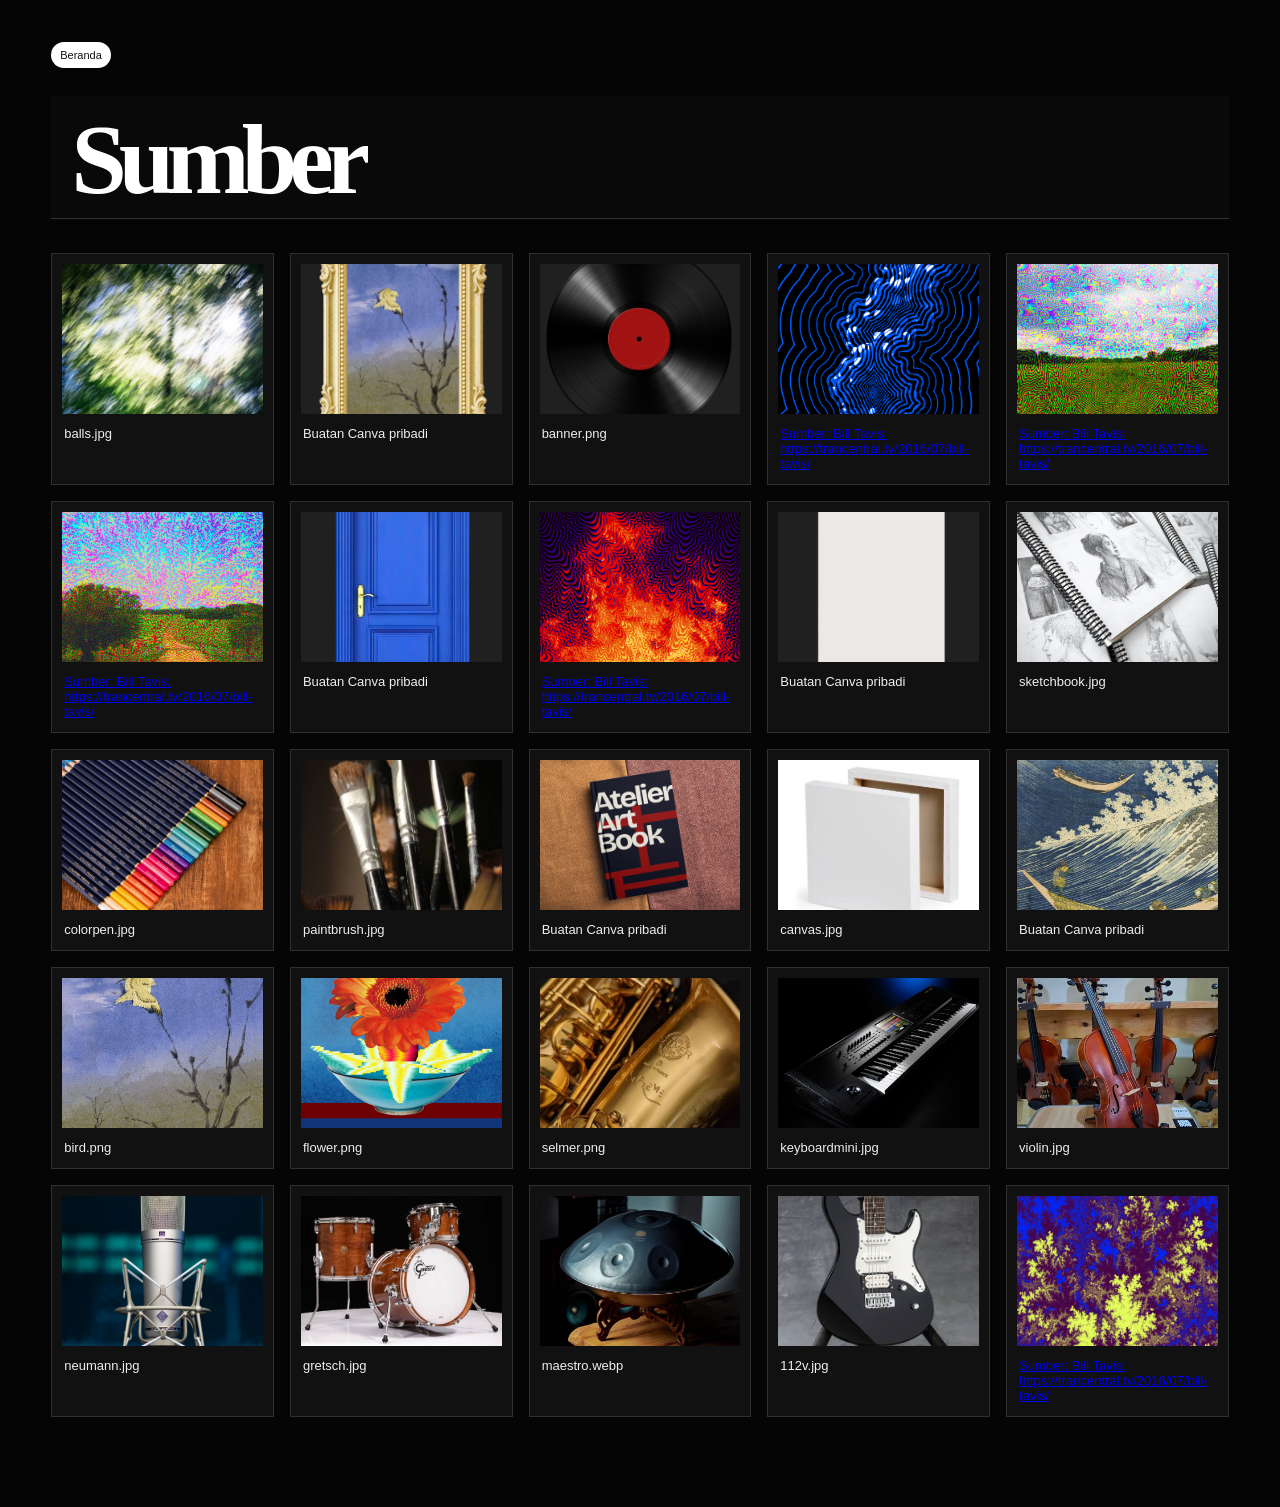
==== sumber.html @ 45112a95 "ww aa" ====
<!DOCTYPE html>
<html lang="id">
<head>
    <meta charset="UTF-8">
    <meta name="viewport" content="width=device-width, initial-scale=1">
    <title>Atelier — Sumber</title>
    <link rel="stylesheet" href="style.css">
    <style>
        body.source-page { min-height:100vh; color:#fff; background:#050505 !important; background-image:none !important; }
        body.source-page main.source-shell { background:#050505 !important; background-image:none !important; box-shadow:none; border:0; }
        .source-shell { width:min(1200px,92%); margin:0 auto; padding:42px 0 70px; }
        .source-header { display:flex; align-items:end; justify-content:space-between; gap:24px; margin-bottom:34px; padding-bottom:18px; border-bottom:1px solid #333; }
        .source-header h1 { margin:0; color:#fff; font:700 clamp(46px,8vw,100px)/.8 'Century Schoolbook',Georgia,serif; letter-spacing:-.08em; }
        .source-header p { max-width:360px; margin:0; color:#aaa; font:13px/1.5 Helvetica,Arial,sans-serif; }
        .source-back { display:inline-block; align-self:flex-start; width:max-content; margin-bottom:28px; padding:7px 9px; color:#111; background:#fff; border-radius:999px; font:11px Helvetica,Arial,sans-serif; text-decoration:none; }
        .source-back:hover { color:#fff; background:#e00000; }
        .source-list { display:grid; grid-template-columns:repeat(auto-fill,minmax(190px,1fr)); gap:16px; }
        .source-item { min-width:0; padding:10px; background:#111; border:1px solid #303030; }
        .source-item img { display:block; width:100%; height:150px; object-fit:cover; background:#202020; }
        .source-item figcaption { padding:12px 2px 3px; color:#eee; font:13px Helvetica,Arial,sans-serif; overflow-wrap:anywhere; }
        @media (max-width:650px) { .source-header { display:block; } .source-header p { margin-top:18px; } .source-list { grid-template-columns:repeat(2,minmax(0,1fr)); gap:10px; } .source-item img { height:120px; } }
    </style>
</head>
<body class="source-page">
    <main class="source-shell">
        <a class="source-back" href="index.html">Beranda</a>
        <header class="source-header">
            <h1>Sumber</h1>
        </header>
        <section class="source-list" aria-label="Gambar yang digunakan Atelier">
            <figure class="source-item"><img src="balls.jpg" alt="Balls background"><figcaption>balls.jpg</figcaption></figure>
            <figure class="source-item"><img src="aboutuspaint.png" alt="About Us artwork"><figcaption>Buatan Canva pribadi</figcaption></figure>
            <figure class="source-item"><img src="banner.png" alt="Disk artwork"><figcaption>banner.png</figcaption></figure>
            <figure class="source-item"><img src="dna.gif" alt="DNA background"><figcaption><a href="https://trancentral.tv/2016/07/bill-tavis/" target="_blank" rel="noopener noreferrer">Sumber: Bill Tavis: https://trancentral.tv/2016/07/bill-tavis/</a></figcaption></figure>
            <figure class="source-item"><img src="natureflat.gif" alt="Nature flat background"><figcaption><a href="https://trancentral.tv/2016/07/bill-tavis/" target="_blank" rel="noopener noreferrer">Sumber: Bill Tavis: https://trancentral.tv/2016/07/bill-tavis/</a></figcaption></figure>
            <figure class="source-item"><img src="nature.gif" alt="Nature background"><figcaption><a href="https://trancentral.tv/2016/07/bill-tavis/" target="_blank" rel="noopener noreferrer">Sumber: Bill Tavis: https://trancentral.tv/2016/07/bill-tavis/</a></figcaption></figure>
            <figure class="source-item"><img src="door.png" alt="Blue door"><figcaption>Buatan Canva pribadi</figcaption></figure>
            <figure class="source-item"><img src="bonfire.gif" alt="Bonfire background"><figcaption><a href="https://trancentral.tv/2016/07/bill-tavis/" target="_blank" rel="noopener noreferrer">Sumber: Bill Tavis: https://trancentral.tv/2016/07/bill-tavis/</a></figcaption></figure>
            <figure class="source-item"><img src="cartbg.png" alt="Cart background"><figcaption>Buatan Canva pribadi</figcaption></figure>
            <figure class="source-item"><img src="sketchbook.jpg" alt="Sketchbook"><figcaption>sketchbook.jpg</figcaption></figure>
            <figure class="source-item"><img src="colorpen.jpg" alt="Colored pencils"><figcaption>colorpen.jpg</figcaption></figure>
            <figure class="source-item"><img src="paintbrush.jpg" alt="Paintbrushes"><figcaption>paintbrush.jpg</figcaption></figure>
            <figure class="source-item"><img src="refbook.png" alt="Reference book"><figcaption>Buatan Canva pribadi</figcaption></figure>
            <figure class="source-item"><img src="canvas.jpg" alt="Canvas"><figcaption>canvas.jpg</figcaption></figure>
            <figure class="source-item"><img src="water.png" alt="Water artwork"><figcaption>Buatan Canva pribadi</figcaption></figure>
            <figure class="source-item"><img src="bird.png" alt="Bird artwork"><figcaption>bird.png</figcaption></figure>
            <figure class="source-item"><img src="flower.png" alt="Flower artwork"><figcaption>flower.png</figcaption></figure>
            <figure class="source-item"><img src="selmer.png" alt="Selmer instrument"><figcaption>selmer.png</figcaption></figure>
            <figure class="source-item"><img src="keyboardmini.jpg" alt="Small keyboard"><figcaption>keyboardmini.jpg</figcaption></figure>
            <figure class="source-item"><img src="violin.jpg" alt="Violin"><figcaption>violin.jpg</figcaption></figure>
            <figure class="source-item"><img src="neumann.jpg" alt="Neumann microphone"><figcaption>neumann.jpg</figcaption></figure>
            <figure class="source-item"><img src="gretsch.jpg" alt="Gretsch drum"><figcaption>gretsch.jpg</figcaption></figure>
            <figure class="source-item"><img src="maestro.webp" alt="Maestro handpan"><figcaption>maestro.webp</figcaption></figure>
            <figure class="source-item"><img src="112v.jpg" alt="Yamaha Pacifica guitar"><figcaption>112v.jpg</figcaption></figure>
            <figure class="source-item"><img src="tum.gif" alt="Checkout background"><figcaption><a href="https://trancentral.tv/2016/07/bill-tavis/" target="_blank" rel="noopener noreferrer">Sumber: Bill Tavis: https://trancentral.tv/2016/07/bill-tavis/</a></figcaption></figure>
        </section>
    </main>
</body>
</html>
---- style.css ----
/* =========================================================
   NOTHING TECH (1) DESIGN SYSTEM
   ========================================================= */

@import url('https://fonts.cdnfonts.com/css/ntype82');
@import url('https://fonts.googleapis.com/css2?family=Space+Mono:wght@400;700&display=swap');
@import url('https://fonts.googleapis.com/css2?family=PT+Serif:wght@400;700&display=swap');

* {
    margin: 0;
    padding: 0;
    box-sizing: border-box;
}

body {
    font-family: 'PT Serif', Georgia, serif;
    font-weight: 700;
    background-color: #050505;
    color: #e5e5e5;
    letter-spacing: 0;
    min-height: 100vh;
    padding-bottom: 20px;
    -webkit-font-smoothing: antialiased;
}

header {
    background-color: rgba(10, 10, 10, 0.9);
    backdrop-filter: blur(12px);
    border-bottom: 1px solid #1f1f1f;
    padding: 24px 20px;
    text-align: center;
    position: relative;
}

.audio-toggle {
    position: absolute;
    top: 17px;
    left: 20px;
    z-index: 5;
    min-width: 54px;
    padding: 5px 8px;
    color: #888;
    background: transparent;
    border: 1px solid #333;
    border-radius: 999px;
    font: 10px 'Space Mono', 'Courier New', monospace;
    cursor: pointer;
    transition: color .2s ease, border-color .2s ease, background-color .2s ease;
}

.audio-toggle:hover,
.audio-toggle.is-playing {
    color: #fff;
    border-color: #777;
    background: #151515;
}

.audio-toggle.is-playing::before {
    content: '● ';
    color: #fff;
}

@keyframes ledPulse {
    0%, 100% { opacity: 1; transform: scale(1); }
    50% { opacity: 0.3; transform: scale(0.85); }
}

header h1 {
    font-family: 'PT Serif', Georgia, serif;
    font-size: clamp(46px, 7vw, 76px);
    font-weight: 700;
    letter-spacing: 0.02em;
    color: #ffffff;
}

header h2 {
    font-family: 'PT Serif', Georgia, serif;
    font-size: 12px;
    color: #888888;
    margin-top: 8px;
    letter-spacing: 0.22em;
}

nav {
    background-color: #0b0b0b;
    border-bottom: 1px solid #1f1f1f;
    display: flex;
    justify-content: center;
    align-items: center;
    padding: 6px 0;
}

nav a {
    font-family: 'PT Serif', Georgia, serif;
    font-size: 12px;
    color: #888;
    text-decoration: none;
    padding: 10px 22px;
    margin: 0 4px;
    letter-spacing: 0.15em;
    border: 1px solid transparent;
    transition: all 0.2s ease;
}

nav .barrier {
    color: #333;
    font-size: 10px;
}

nav a:hover {
    color: #ffffff;
    border-color: #333;
    background-color: #151515;
}

main {
    width: 96%;
    max-width: 1500px;
    margin: 20px auto;
    background: linear-gradient(rgba(8, 8, 8, 0.35), rgba(8, 8, 8, 0.45)), url('balls.jpg');
    background-size: cover;
    background-position: center;
    border: 1px solid #222222;
    padding: 40px 40px;
    box-shadow: 0 35px 70px rgba(0, 0, 0, 0.9);
    position: relative;
    min-height: 750px;
    display: flex;
    flex-direction: column;
    justify-content: center;
}

main::before {
    content: none;
    position: absolute;
    top: 15px;
    right: 20px;
    font-family: 'PT Serif', Georgia, serif;
    font-size: 10px;
    color: #555;
    letter-spacing: 0.15em;
}

main h2 {
    font-family: 'PT Serif', Georgia, serif;
    font-size: 26px;
    letter-spacing: 0.1em;
    text-align: center;
    color: #ffffff;
    margin-bottom: 12px;
}

main p {
    font-family: 'PT Serif', Georgia, serif;
    text-align: center;
    color: #b0b0b0;
    font-size: 15px;
    line-height: 1.65;
    max-width: 800px;
    margin: 0 auto 20px auto;
}

/* =========================================================
   ABOUT SECTION
   ========================================================= */

.about-section {
    position: relative;
    display: grid;
    grid-template-columns: 1fr 1fr 1fr;
    align-items: center;
    gap: 32px;
    width: 96%;
    max-width: 1500px;
    min-height: 560px;
    margin: 34px auto;
    padding: 56px 42px;
    overflow: hidden;
    color: #fff;
    background: linear-gradient(rgba(5, 5, 5, .58), rgba(5, 5, 5, .68)), url('nature.gif');
    background-size: cover;
    background-position: center;
    border: 1px solid #222;
    box-shadow: 0 35px 70px rgba(0, 0, 0, .8);
}

.about-title {
    position: relative;
    z-index: 1;
}

.about-title h2 {
    max-width: 360px;
    color: #fff;
    font-family: 'PT Serif', Georgia, serif;
    font-size: clamp(64px, 9vw, 142px);
    font-weight: 700;
    line-height: .78;
    letter-spacing: -.06em;
}

.about-art-frame {
    position: relative;
    justify-self: center;
    width: min(300px, 28vw);
    aspect-ratio: 3 / 4;
    padding: 0;
    background: transparent;
    border: 0;
    outline: 0;
    box-shadow: none;
    cursor: pointer;
    font: inherit;
    transition: transform .25s ease, filter .25s ease;
}

.about-art-frame:hover {
    transform: scale(1.03);
    filter: brightness(1.12);
}

.about-art-frame::before,
.about-art-frame::after {
    position: absolute;
    z-index: 2;
    pointer-events: none;
}

.about-art-frame::before {
    display: none;
}

.about-art-frame::after {
    content: 'More';
    top: 50%;
    left: 50%;
    display: flex;
    align-items: center;
    justify-content: center;
    width: 82px;
    height: 38px;
    color: #111;
    background: rgba(255, 255, 255, .9);
    border-radius: 999px;
    font: 12px 'Space Mono', 'Courier New', monospace;
    opacity: 0;
    transform: translate(-50%, -50%);
    transition: opacity .2s ease;
}

.about-art-frame:hover::after {
    opacity: 1;
}

.about-art-frame img {
    display: block;
    width: 100%;
    height: 100%;
    object-fit: contain;
    filter: drop-shadow(0 18px 12px rgba(0, 0, 0, .7));
    border: 0;
}

.about-copy {
    position: relative;
    z-index: 1;
    max-width: 330px;
    justify-self: end;
}

.about-copy p {
    margin: 0;
    color: #fff;
    font-family: 'PT Serif', Georgia, serif;
    font-size: clamp(18px, 2vw, 30px);
    font-weight: 700;
    line-height: 1.02;
    text-align: left;
}

.about-overlay {
    position: fixed;
    z-index: 50;
    inset: 0;
    display: grid;
    place-items: center;
    padding: 32px;
    background: linear-gradient(rgba(0, 0, 0, .72), rgba(0, 0, 0, .84)), url('natureflat.gif');
    background-size: cover;
    background-position: center;
    opacity: 0;
    pointer-events: none;
    transition: opacity .25s ease;
}

.about-overlay.is-visible {
    opacity: 1;
    pointer-events: auto;
}

.about-overlay-panel {
    display: flex;
    flex-direction: column;
    width: min(760px, 100%);
    max-height: 82vh;
    padding: clamp(28px, 5vw, 62px);
    overflow: auto;
    color: #fff;
    background: rgba(10, 10, 10, .92);
    border: 1px solid #555;
    box-shadow: 0 20px 60px rgba(0, 0, 0, .8);
}

.about-overlay-panel h2 {
    margin-bottom: 22px;
    font-family: 'PT Serif', Georgia, serif;
    font-size: clamp(38px, 6vw, 72px);
    font-weight: 700;
    line-height: .9;
}

.about-overlay-panel p {
    margin: 0 0 16px;
    color: #ddd;
    font-family: 'PT Serif', Georgia, serif;
    font-size: clamp(17px, 2vw, 23px);
    line-height: 1.35;
    text-align: justify;
}

.about-overlay-close {
    align-self: center;
    margin-top: 28px;
    padding: 11px 26px;
    color: #111;
    background: #fff;
    border: 1px solid #fff;
    border-radius: 999px;
    font: 11px 'Space Mono', 'Courier New', monospace;
    cursor: pointer;
}

.about-overlay-close:hover {
    color: #fff;
    background: #e00000;
    border-color: #e00000;
}

.interactive-hub {
    position: relative;
    width: 600px;
    height: 600px;
    margin: 30px auto;
    display: flex;
    justify-content: center;
    align-items: center;
}

.rotating-disk {
    width: 520px;
    height: 520px;
    border-radius: 50%;
    background-image: url('banner.png');
    background-size: cover;
    background-position: center;
    background-repeat: no-repeat;
    box-shadow: none;
    display: flex;
    justify-content: center;
    align-items: center;
    position: relative;
    cursor: pointer;
    animation: spinDisk 24s linear infinite;
    transition: animation-play-state 0.3s ease, border-color 0.3s ease;
    border: 0;
    overflow: hidden;
}

.rotating-disk::before {
    content: '';
    position: absolute;
    width: 480px;
    height: 480px;
    border-radius: 50%;
    border: 1px dashed rgba(255, 255, 255, 0.35);
    z-index: 1;
}

.rotating-disk::after {
    content: '';
    position: absolute;
    width: 280px;
    height: 280px;
    border-radius: 50%;
    border: 1px dotted rgba(255, 255, 255, 0.25);
    z-index: 1;
}

.interactive-hub:hover .rotating-disk {
    animation-play-state: paused;
}

.interactive-hub:hover .rotating-disk::before {
    border-color: #ffffff;
}

@keyframes spinDisk {
    0% { transform: rotate(0deg); }
    100% { transform: rotate(360deg); }
}

.disk-center-img {
    width: 145px;
    height: 145px;
    border-radius: 50%;
    object-fit: cover;
    border: 2px solid #ffffff;
    z-index: 2;
    box-shadow: 0 0 25px rgba(0, 0, 0, 0.9);
    transition: filter 0.3s ease;
}

.radial-menu {
    position: absolute;
    width: 100%;
    height: 100%;
    top: 0;
    left: 0;
    pointer-events: none;
}

.radial-item {
    position: absolute;
    top: 50%;
    left: 50%;
    width: 68px;
    height: 68px;
    margin: -34px 0 0 -34px;
    background-color: #0d0d0d;
    color: #ffffff;
    border-radius: 50%;
    display: flex;
    justify-content: center;
    align-items: center;
    text-decoration: none;
    font-family: 'PT Serif', Georgia, serif;
    font-size: 11px;
    letter-spacing: 0.05em;
    box-shadow: 0 8px 20px rgba(0,0,0,0.8);
    transition: all 0.4s cubic-bezier(0.175, 0.885, 0.32, 1.275);
    opacity: 0;
    transform: scale(0.3);
    pointer-events: none;
    border: 1px solid #333333;
}

.interactive-hub:hover .radial-item {
    opacity: 1;
    pointer-events: auto;
}

.interactive-hub:hover .radial-item:nth-child(1) { transform: translate(0, -265px); }
.interactive-hub:hover .radial-item:nth-child(2) { transform: translate(230px, -130px); }
.interactive-hub:hover .radial-item:nth-child(3) { transform: translate(230px, 130px); }
.interactive-hub:hover .radial-item:nth-child(4) { transform: translate(0, 265px); }
.interactive-hub:hover .radial-item:nth-child(5) { transform: translate(-230px, 130px); }
.interactive-hub:hover .radial-item:nth-child(6) { transform: translate(-230px, -130px); }

.radial-item:hover {
    background-color: #ffffff;
    color: #000000;
    border-color: #ffffff;
}

footer {
    background-color: #050505;
    color: #555555;
    text-align: center;
    padding: 24px;
    margin-top: 20px;
    border-top: 1px solid #1a1a1a;
    font-family: 'PT Serif', Georgia, serif;
    font-size: 11px;
    letter-spacing: 0.15em;
}

footer p { margin: 4px 0; }

@media screen and (max-width: 700px) {
    main { width: 98%; padding: 25px 15px; min-height: auto; }
    .interactive-hub { width: 350px; height: 350px; margin: 20px auto; }
    .rotating-disk { width: 300px; height: 300px; }
    .rotating-disk::before { width: 278px; height: 278px; }
    .rotating-disk::after { width: 150px; height: 150px; }
    .disk-center-img { width: 95px; height: 95px; }
    .radial-item { width: 50px; height: 50px; margin: -25px 0 0 -25px; font-size: 9px; }
    .interactive-hub:hover .radial-item:nth-child(1) { transform: translate(0, -165px); }
    .interactive-hub:hover .radial-item:nth-child(2) { transform: translate(145px, -80px); }
    .interactive-hub:hover .radial-item:nth-child(3) { transform: translate(145px, 80px); }
    .interactive-hub:hover .radial-item:nth-child(4) { transform: translate(0, 165px); }
    .interactive-hub:hover .radial-item:nth-child(5) { transform: translate(-145px, 80px); }
    .interactive-hub:hover .radial-item:nth-child(6) { transform: translate(-145px, -80px); }
    nav { flex-direction: column; }
    nav .barrier { display: none; }
    nav a { display: block; margin: 3px 0; width: 80%; }
    .audio-toggle { top: 15px; left: 14px; }

    .about-section {
        grid-template-columns: 1fr;
        gap: 48px;
        min-height: auto;
        padding: 52px 28px;
    }

    .about-title h2 { font-size: 72px; }
    .about-art-frame { width: min(260px, 62vw); }
    .about-copy { justify-self: start; }
    .about-overlay { padding: 16px; }
}
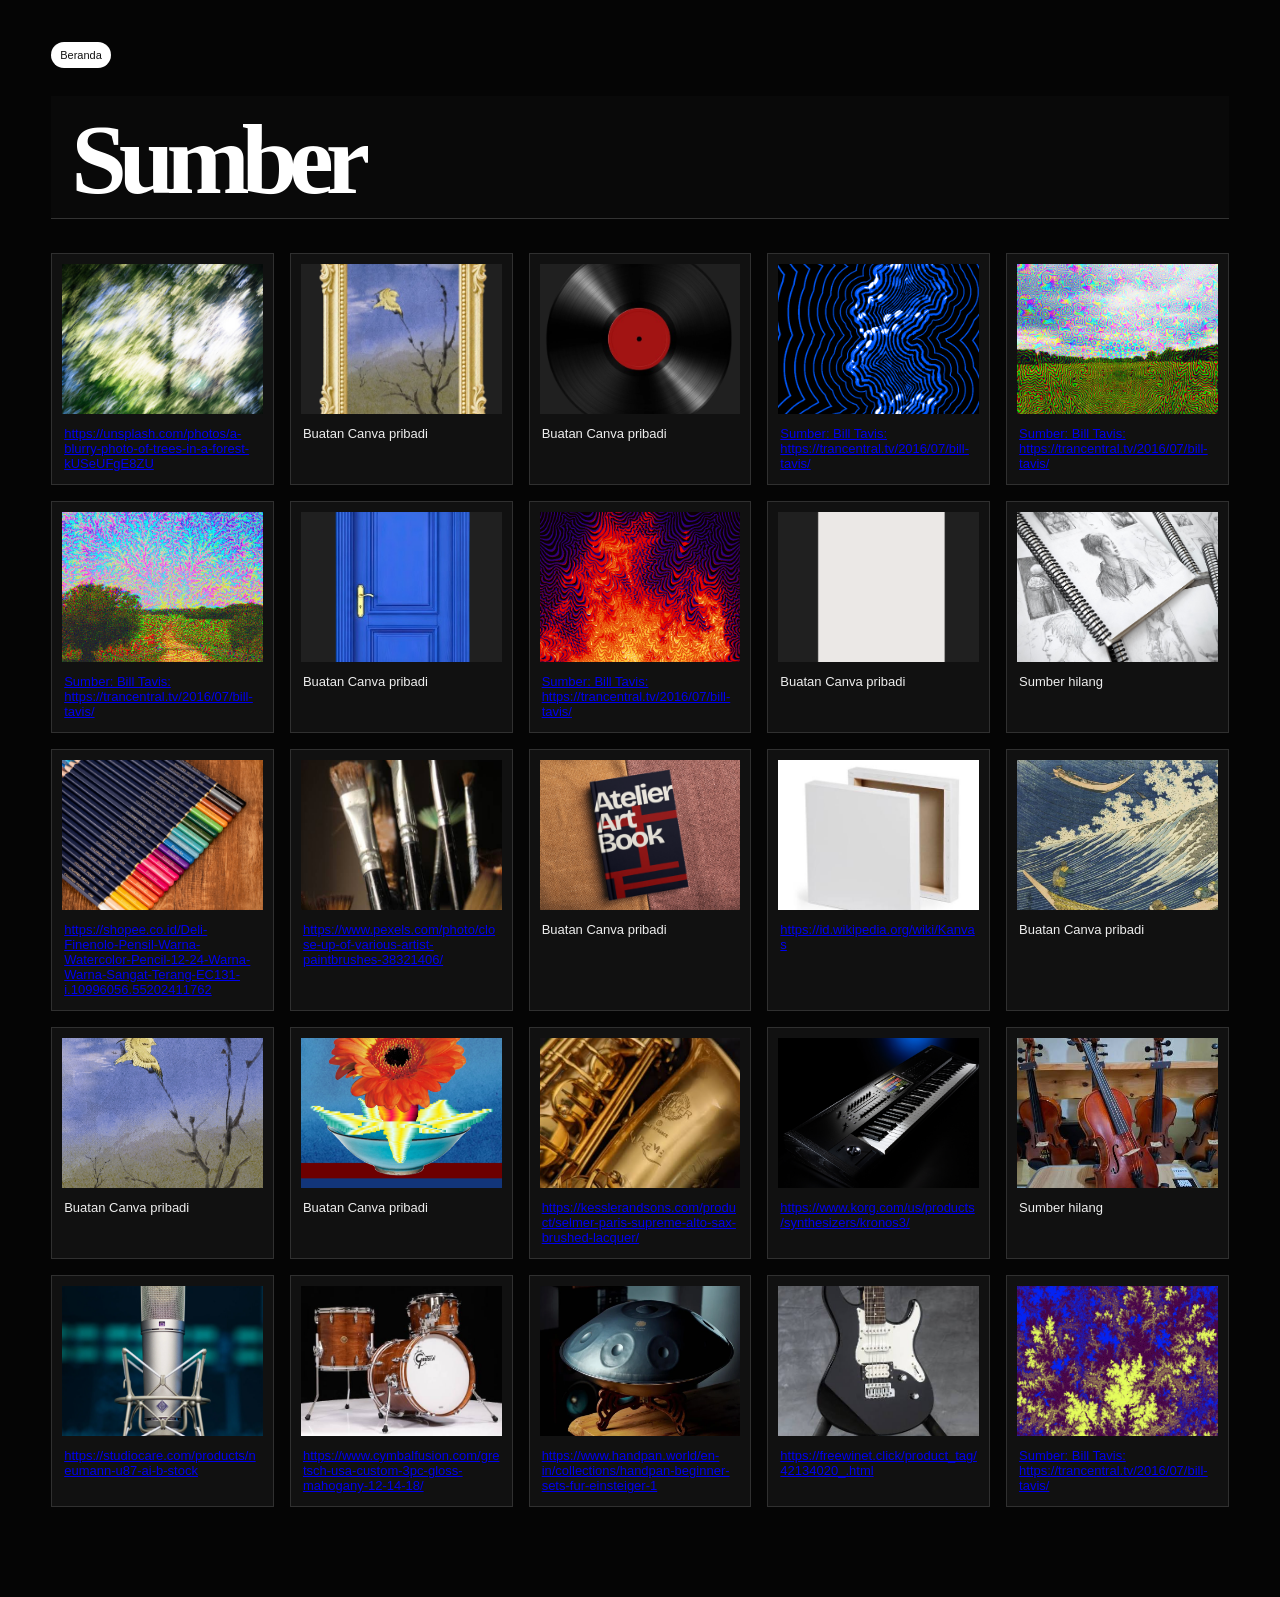
==== commit 25d243ca: "ppp aaa" ====
--- a/sumber.html
+++ b/sumber.html
@@ -28,30 +28,30 @@
             <h1>Sumber</h1>
         </header>
         <section class="source-list" aria-label="Gambar yang digunakan Atelier">
-            <figure class="source-item"><img src="balls.jpg" alt="Balls background"><figcaption>balls.jpg</figcaption></figure>
+            <figure class="source-item"><img src="balls.jpg" alt="Balls background"><figcaption><a href="https://unsplash.com/photos/a-blurry-photo-of-trees-in-a-forest-kUSeUFgE8ZU" target="_blank" rel="noopener noreferrer">https://unsplash.com/photos/a-blurry-photo-of-trees-in-a-forest-kUSeUFgE8ZU</a></figcaption></figure>
             <figure class="source-item"><img src="aboutuspaint.png" alt="About Us artwork"><figcaption>Buatan Canva pribadi</figcaption></figure>
-            <figure class="source-item"><img src="banner.png" alt="Disk artwork"><figcaption>banner.png</figcaption></figure>
+            <figure class="source-item"><img src="banner.png" alt="Disk artwork"><figcaption>Buatan Canva pribadi</figcaption></figure>
             <figure class="source-item"><img src="dna.gif" alt="DNA background"><figcaption><a href="https://trancentral.tv/2016/07/bill-tavis/" target="_blank" rel="noopener noreferrer">Sumber: Bill Tavis: https://trancentral.tv/2016/07/bill-tavis/</a></figcaption></figure>
             <figure class="source-item"><img src="natureflat.gif" alt="Nature flat background"><figcaption><a href="https://trancentral.tv/2016/07/bill-tavis/" target="_blank" rel="noopener noreferrer">Sumber: Bill Tavis: https://trancentral.tv/2016/07/bill-tavis/</a></figcaption></figure>
             <figure class="source-item"><img src="nature.gif" alt="Nature background"><figcaption><a href="https://trancentral.tv/2016/07/bill-tavis/" target="_blank" rel="noopener noreferrer">Sumber: Bill Tavis: https://trancentral.tv/2016/07/bill-tavis/</a></figcaption></figure>
             <figure class="source-item"><img src="door.png" alt="Blue door"><figcaption>Buatan Canva pribadi</figcaption></figure>
             <figure class="source-item"><img src="bonfire.gif" alt="Bonfire background"><figcaption><a href="https://trancentral.tv/2016/07/bill-tavis/" target="_blank" rel="noopener noreferrer">Sumber: Bill Tavis: https://trancentral.tv/2016/07/bill-tavis/</a></figcaption></figure>
             <figure class="source-item"><img src="cartbg.png" alt="Cart background"><figcaption>Buatan Canva pribadi</figcaption></figure>
-            <figure class="source-item"><img src="sketchbook.jpg" alt="Sketchbook"><figcaption>sketchbook.jpg</figcaption></figure>
-            <figure class="source-item"><img src="colorpen.jpg" alt="Colored pencils"><figcaption>colorpen.jpg</figcaption></figure>
-            <figure class="source-item"><img src="paintbrush.jpg" alt="Paintbrushes"><figcaption>paintbrush.jpg</figcaption></figure>
+            <figure class="source-item"><img src="sketchbook.jpg" alt="Sketchbook"><figcaption>Sumber hilang</figcaption></figure>
+            <figure class="source-item"><img src="colorpen.jpg" alt="Colored pencils"><figcaption><a href="https://shopee.co.id/Deli-Finenolo-Pensil-Warna-Watercolor-Pencil-12-24-Warna-Warna-Sangat-Terang-EC131-i.10996056.55202411762" target="_blank" rel="noopener noreferrer">https://shopee.co.id/Deli-Finenolo-Pensil-Warna-Watercolor-Pencil-12-24-Warna-Warna-Sangat-Terang-EC131-i.10996056.55202411762</a></figcaption></figure>
+            <figure class="source-item"><img src="paintbrush.jpg" alt="Paintbrushes"><figcaption><a href="https://www.pexels.com/photo/close-up-of-various-artist-paintbrushes-38321406/" target="_blank" rel="noopener noreferrer">https://www.pexels.com/photo/close-up-of-various-artist-paintbrushes-38321406/</a></figcaption></figure>
             <figure class="source-item"><img src="refbook.png" alt="Reference book"><figcaption>Buatan Canva pribadi</figcaption></figure>
-            <figure class="source-item"><img src="canvas.jpg" alt="Canvas"><figcaption>canvas.jpg</figcaption></figure>
+            <figure class="source-item"><img src="canvas.jpg" alt="Canvas"><figcaption><a href="https://id.wikipedia.org/wiki/Kanvas" target="_blank" rel="noopener noreferrer">https://id.wikipedia.org/wiki/Kanvas</a></figcaption></figure>
             <figure class="source-item"><img src="water.png" alt="Water artwork"><figcaption>Buatan Canva pribadi</figcaption></figure>
-            <figure class="source-item"><img src="bird.png" alt="Bird artwork"><figcaption>bird.png</figcaption></figure>
-            <figure class="source-item"><img src="flower.png" alt="Flower artwork"><figcaption>flower.png</figcaption></figure>
-            <figure class="source-item"><img src="selmer.png" alt="Selmer instrument"><figcaption>selmer.png</figcaption></figure>
-            <figure class="source-item"><img src="keyboardmini.jpg" alt="Small keyboard"><figcaption>keyboardmini.jpg</figcaption></figure>
-            <figure class="source-item"><img src="violin.jpg" alt="Violin"><figcaption>violin.jpg</figcaption></figure>
-            <figure class="source-item"><img src="neumann.jpg" alt="Neumann microphone"><figcaption>neumann.jpg</figcaption></figure>
-            <figure class="source-item"><img src="gretsch.jpg" alt="Gretsch drum"><figcaption>gretsch.jpg</figcaption></figure>
-            <figure class="source-item"><img src="maestro.webp" alt="Maestro handpan"><figcaption>maestro.webp</figcaption></figure>
-            <figure class="source-item"><img src="112v.jpg" alt="Yamaha Pacifica guitar"><figcaption>112v.jpg</figcaption></figure>
+            <figure class="source-item"><img src="bird.png" alt="Bird artwork"><figcaption>Buatan Canva pribadi</figcaption></figure>
+            <figure class="source-item"><img src="flower.png" alt="Flower artwork"><figcaption>Buatan Canva pribadi</figcaption></figure>
+            <figure class="source-item"><img src="selmer.png" alt="Selmer instrument"><figcaption><a href="https://kesslerandsons.com/product/selmer-paris-supreme-alto-sax-brushed-lacquer/" target="_blank" rel="noopener noreferrer">https://kesslerandsons.com/product/selmer-paris-supreme-alto-sax-brushed-lacquer/</a></figcaption></figure>
+            <figure class="source-item"><img src="keyboardmini.jpg" alt="Small keyboard"><figcaption><a href="https://www.korg.com/us/products/synthesizers/kronos3/" target="_blank" rel="noopener noreferrer">https://www.korg.com/us/products/synthesizers/kronos3/</a></figcaption></figure>
+            <figure class="source-item"><img src="violin.jpg" alt="Violin"><figcaption>Sumber hilang</figcaption></figure>
+            <figure class="source-item"><img src="neumann.jpg" alt="Neumann microphone"><figcaption><a href="https://studiocare.com/products/neumann-u87-ai-b-stock" target="_blank" rel="noopener noreferrer">https://studiocare.com/products/neumann-u87-ai-b-stock</a></figcaption></figure>
+            <figure class="source-item"><img src="gretsch.jpg" alt="Gretsch drum"><figcaption><a href="https://www.cymbalfusion.com/gretsch-usa-custom-3pc-gloss-mahogany-12-14-18/" target="_blank" rel="noopener noreferrer">https://www.cymbalfusion.com/gretsch-usa-custom-3pc-gloss-mahogany-12-14-18/</a></figcaption></figure>
+            <figure class="source-item"><img src="maestro.webp" alt="Maestro handpan"><figcaption><a href="https://www.handpan.world/en-in/collections/handpan-beginner-sets-fur-einsteiger-1" target="_blank" rel="noopener noreferrer">https://www.handpan.world/en-in/collections/handpan-beginner-sets-fur-einsteiger-1</a></figcaption></figure>
+            <figure class="source-item"><img src="112v.jpg" alt="Yamaha Pacifica guitar"><figcaption><a href="https://freewinet.click/product_tag/42134020_.html" target="_blank" rel="noopener noreferrer">https://freewinet.click/product_tag/42134020_.html</a></figcaption></figure>
             <figure class="source-item"><img src="tum.gif" alt="Checkout background"><figcaption><a href="https://trancentral.tv/2016/07/bill-tavis/" target="_blank" rel="noopener noreferrer">Sumber: Bill Tavis: https://trancentral.tv/2016/07/bill-tavis/</a></figcaption></figure>
         </section>
     </main>
